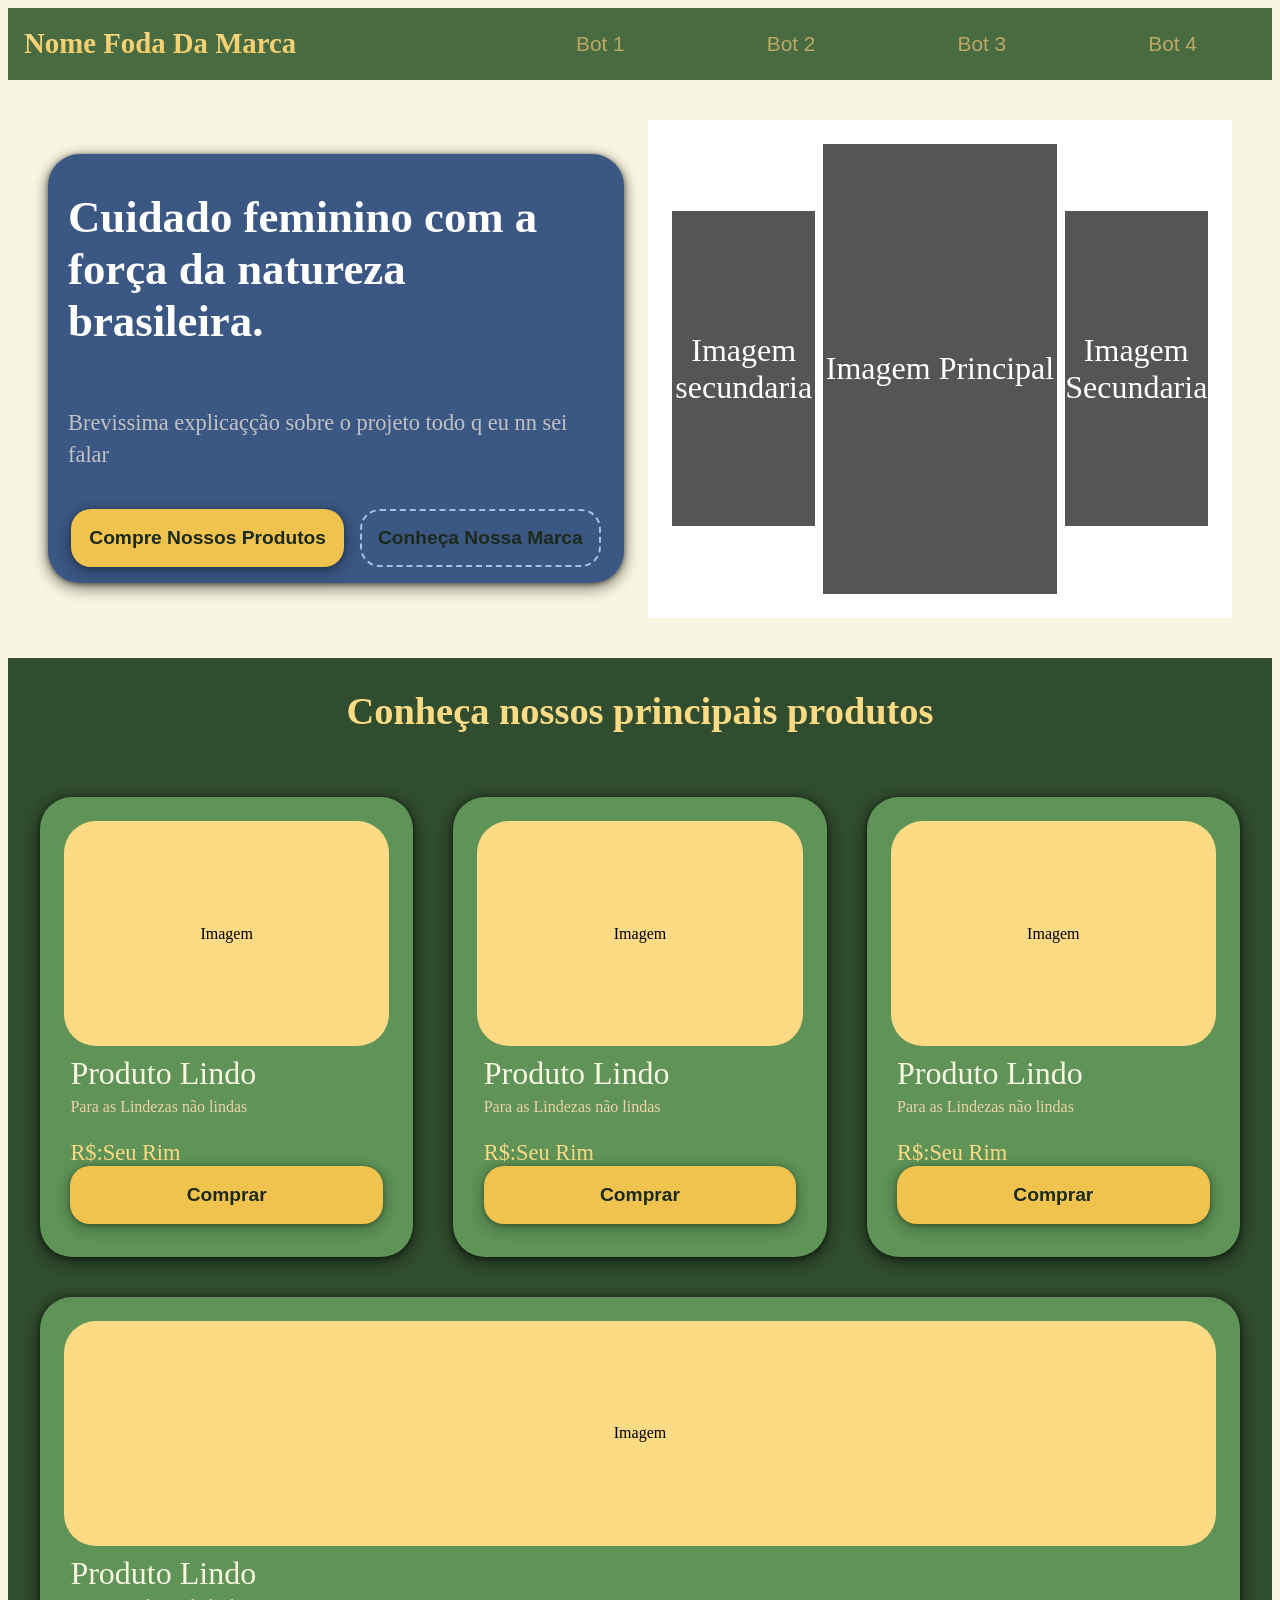
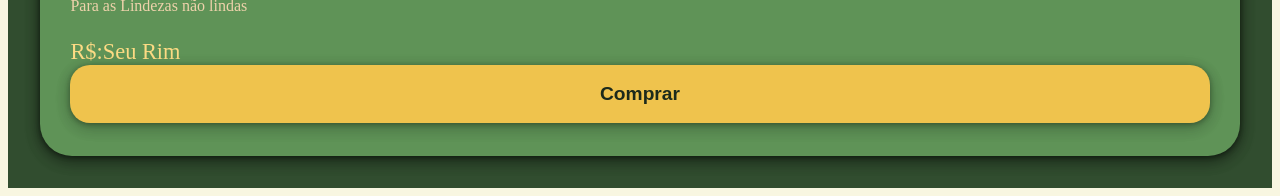
==== html/mainPage.html @ ef7c9c16 "inicialização" ====
<!DOCTYPE html>
<html  lang="en">
<head>
  <meta charset="UTF-8">
  <title>Title</title>
  <meta name="viewport" content="width=device-width, initial-scale=1">
  <link rel="stylesheet" href="../css/style.css">
  <link rel="stylesheet" href="../css/main-color-theme.css">
  <script src="../js/coisas.js"></script>
</head>
<body>
  <header id="head">
    <h1><b>Nome Foda Da Marca</b></h1>
    <div class="header-container">
      <button class="header-bot" onclick="mudar_pagina('mainPage.html')">Bot 1</button>
      <button class="header-bot" onclick="mudar_pagina('ShoppingPage.html')">Bot 2</button>
      <button class="header-bot">Bot 3</button>
      <button class="header-bot">Bot 4</button>
      <button onclick="let sidebar = document.getElementById('sidebar');
  sidebar.classList.toggle('show');
  sidebar.inert = false;" class="header-bot burguer">Bugy</button>
    </div>
    <div class="sidebar" id="sidebar" inert>
      <div class="sidebar-content">
        <button class="header-bot burguer-exit" onclick="let sidebar = document.getElementById('sidebar');
  sidebar.classList.toggle('show');
  sidebar.inert = true;">X</button>
        <hr>
        <button class="header-bot" onclick="mudar_pagina('ShoppingPage.html')">Bot 1</button>
        <button class="header-bot">Bot 2</button>
        <button class="header-bot">Bot 3</button>
        <button class="header-bot">Bot 4</button>
      </div>
    </div>
  </header>
  <section class="main-container">

    <div class="landing-text-container">
      <h1>Cuidado <b>feminino</b> com a força da natureza brasileira.</h1>
      <p>Brevissima explicaçção sobre o projeto todo q eu nn sei falar</p>
      <div class="landing-text-bot-container">
        <button class="landing-text-bot bot-compra">
          Compre Nossos Produtos
        </button>
        <button class="landing-text-bot bot-educacional">
          Conheça Nossa Marca
        </button>
      </div>
    </div>
    <div class="images-container">
      <div class="image t1"> Imagem secundaria</div>
      <div class="image t2"> Imagem Principal</div>
      <div class="image t1"> Imagem Secundaria</div>
    </div>
  </section>

  <section class="shopping-container">
    <h1>Conheça nossos principais produtos</h1>
    <div class="itens-container">
      <div class="item-card">
        <div class="item-card-image">
           Imagem
        </div>
        <div class="item-card-text">
          <h2>Produto Lindo</h2>
          <p>Para as Lindezas não lindas</p>
          <h3>R$:Seu Rim</h3>
          <button class="bot-compra"> Comprar</button>
        </div>
      </div>
      <div class="item-card">
        <div class="item-card-image">
          Imagem
        </div>
        <div class="item-card-text">
          <h2>Produto Lindo</h2>
          <p>Para as Lindezas não lindas</p>
          <h3>R$:Seu Rim</h3>
          <button class="bot-compra"> Comprar</button>
        </div>
      </div>
      <div class="item-card">
        <div class="item-card-image">
          Imagem
        </div>
        <div class="item-card-text">
          <h2>Produto Lindo</h2>
          <p>Para as Lindezas não lindas</p>
          <h3>R$:Seu Rim</h3>
          <button class="bot-compra"> Comprar</button>
        </div>
      </div>
      <div class="item-card">
        <div class="item-card-image">
          Imagem
        </div>
        <div class="item-card-text">
          <h2>Produto Lindo</h2>
          <p>Para as Lindezas não lindas</p>
          <h3>R$:Seu Rim</h3>
          <button class="bot-compra"> Comprar</button>
        </div>
      </div>

    </div>
  </section>

</body>
</html>
---- css/style.css ----
body {
  background-color: var(--main-bg);
}

@media (max-width: 600px) {

  header .header-container * {
    display: none;
    position: sticky;
    top: 0;
  }

  header .burguer {
    display: block;
  }

  header .sidebar {
    display: block;
  }

}

header {
  display:flex;
  justify-content: space-between;
  background-color: var(--menu-main-bg);
  position: sticky;
  top: 8px;
  h1{
    padding: 0 16px;
    font-size: clamp(1rem, 1.8rem, 2rem);
    font-weight: bolder;
    background: linear-gradient(to bottom, var(--main-highlight-light), var(--main-highlight-base));
    color:transparent;
    background-clip: text;
  }
  transition: transform 0.3s ease;
  z-index: 1000;
}

.burguer{
  display:none;
}
.sidebar{
  display:none;
  flex-direction: column;
  position: absolute;
  right: 0;
  top: -1vh;

  width: 60vw;
  height: 100vh;
  transform: translateX(65vw);
  transition: transform 0.6s ease;
  background-color: var(--menu-main-bg);
}
.sidebar.show{
  transform: translateX(5vw);
}


.sidebar-content{
  display:flex;
  flex-direction: column;
  gap: 32px;
  flex: 1;
  hr {
    width: 100%;
  }
  button{
    flex:1;
    margin: 0;
  }
}

header.hidden {
  transform: translateY(-100%);
}

.header-container{
  display: flex;
  flex: 0.8;
  flex-direction: row;
  justify-content: space-between;
  background-color: transparent;
  margin: 8px;
  gap: 8px;

}
.header-bot {
  flex: 1;
  border: none;
  background-color: transparent;
  border-radius: 2rem;
  font-size: 1.3rem;
  color: var(--main-highlight-soft);
  a {
    color: var(--main-highlight-soft);
    text-decoration: none;
  }
}
.header-bot:hover{
  background-color: var(--menu-highlight);
  color: var(--main-highlight-action);
}
.burguer-exit{
  width: 16vw;
  font-size: 2rem;
  border-radius: 0;
  padding: 16px;
}

.column-container {
  display: flex;
  flex-direction: column;
}
.row-container {
  display: flex;
  flex-direction: row;
}

.main-container{
  display: flex;
  margin: auto;
  flex-wrap: wrap;
  padding: 40px;
  justify-content: space-between;
  align-items: center;
  gap:24px
}
footer{
  background-color: var(--menu-pretty-dark-bg);
  display: flex;
  margin: 2vh 0;
  color: white;
  padding: 1vh 2vw;
}

.landing-text-container{
  display: flex;
  flex:1;
  flex-direction: column;
  background-color: var(--second-menu-color);
  box-shadow: var(--shadow-box-type-medium);
  padding: 0 20px ;

  border-radius: 2rem;
  align-items: center;
  h1 {
    color: white;
    text-align: left;
    font-size: clamp(1.4rem, 3.5vw, 3rem);
  }
  p {
    color: #c2c2c2;
    font-size: clamp(0.8rem,2.5vw,1.4rem);
    width:100%;
    justify-content: left;
    line-height: 2rem;
  }
}

.landing-text-bot-container{
  display: flex;
  flex-wrap: wrap;
  align-items: center;
  justify-content: space-between;
  gap: 16px;
  padding: 16px 0;
}
.shopping-container{
  background-color: var(--menu-dark-bg);
  display: flex;
  flex-direction: column;
  h1 {
    text-align: center;
    color: var(--main-highlight-light);
    font-size: 2.4rem;
  }
}
.itens-container{
  display: flex;
  flex:1;
  padding: 32px;
  justify-content: space-between;
  gap:40px;
  flex-wrap: wrap;
}

.item-card{
  display: flex;
  flex-direction: column;
  padding: 24px;
  min-width: 20vw;
  background-color: var(--menu-highlight);
  flex: 1;
  box-shadow: var(--shadow-box-type-medium);
  border-radius: 32px;
  transform: translateY(0px);
  transition: transform 0.6s ease-in-out;
}
.item-card:hover{
  box-shadow: var(--shadow-box-type-dark);
  transform: translateY(-16px);
}
.item-card-image{
  width: 100%;
  background-color: #fddb84;
  border-radius: 2rem;
  height: 25vh;
  align-content: center;
  text-align: center;
  aspect-ratio: 1/1;
}
.item-card-text{
  display: flex;
  flex-direction: column;
  background-color: transparent;
  padding: 1vh 0.5vw;
  * {
    margin: 0;
  }
  h2{
    color: var(--main-bg);
    font-size: 2rem;
    font-weight: normal;
  }
  p {
    color: var(--third-bg);
    margin-top: 0.6vh;
    font-weight: lighter;
  }
  h3 {
    color: var(--main-highlight-action);
    font-size: 1.4rem;
    margin-top: 24px;
    font-weight: normal;
  }

}
.bot-compra{
  flex: 1;
  background-color: var(--main-highlight-button);
  border: 2px solid transparent;
  padding: 16px;
  text-wrap: nowrap;
  border-radius: 20px;
  font-size: 1.2rem;
  font-weight: bold;
  color: var(--menu-pretty-dark-bg);
  box-shadow: var(--shadow-box-type-light);
}
.bot-compra:hover{
  background: linear-gradient(to bottom,
  var(--main-highlight-base),
  var(--main-highlight-button),
  var(--main-highlight-button)
  );
  box-shadow: var(--shadow-box-type-medium)
}

.bot-educacional{
  flex: 1;
  background: transparent;
  padding: 16px;
  border: 2px dashed var(--second-highlight-base);
  text-wrap: nowrap;
  border-radius: 20px;
  font-size: 1.2rem;
  font-weight: bold;
  color: var(--menu-pretty-dark-bg);
}
.bot-educacional:hover{
  background-color: var(--second-highlight-base);: ;
}

.images-container{
  display: flex;
  flex:1;
  padding: 24px;
  flex-wrap: wrap;
  background-color: white;
  align-items: center;
  justify-content: center;
  gap: 8px;
  min-height: 50vh;
}

.t1{
  flex:0.8;
  height:35vh
}
.t2{
  flex: 1.3;
  height:50vh
}

.image{
  background-color: #555555;
  text-align: center;
  align-content: center;
  font-size: 2rem;
  color: white;
  text-wrap: wrap;
  min-width: 0;
}

.shopping-section{
  padding-top: 16px;
  display: flex;
  flex-direction: column;
  gap: 32px;
}

.shopping-side-bar{
  flex: 0.2;
  display: flex;
  flex-direction: column;
  gap: 8px;
  padding: 16px;
  height:78vh;
  background-color: #1c2a1b;
  position: sticky;
  top: 15vh;
  div{
    flex:1;
    background-color: #3b5783;
  }
}

.item-do-menu-de-compra{
  flex:1;
  background-color: #f0f;
}

.shopping-main-page-container{
  display: flex;
  background-color: transparent;
  flex-wrap: wrap;
  gap: 16px;
}
.shopping-main-page-container{
  display: flex;
  background-color: transparent;
  flex-wrap: wrap;
  gap: 16px;
 }
.shopping-main-image{
  background-color: #46564c;
  height: 50vh;
  text-align: center;
  align-content: center;
  font-size: 2rem;
  color: white;
}
.search-container{
  background-color: var(--secondary-bg);
  width: 90%;
  color: black;
  height: 5vh;
  border-radius: 32px;
  border: 2px solid black;
  scale:1;
  transition: background-color 0.5s ease-in-out;
}
.search-container:hover{
  background-color: var(--main-bg);
  color: black;
  border: 2px solid black;
}

.shop-sidebar{
  background-color: var(--menu-main-bg);
  min-width: 20vw;
  height:82vh;
  position: sticky;
  top: 16vh;
  z-index: 1;
  display: flex;
  flex-direction: column;
  padding: 16px;
  gap:32px;
  color:white;
  overflow-y: auto;
}
.siide-bar-filter-container{
  display: flex;
  flex-direction: column;
  gap:8px;

}

.siide-bar-filter-container > details > label{
  color: black;

}

.filter-container{

}
.shopping-page-item-card{
  display: flex;
  flex-direction: column;
  padding: 16px;
  min-width: 15vw;
  max-width: 15vw;
  background-color: var(--secondary-bg);
  border: 2px solid rgba(95, 147, 87, 0.3);
  flex: 1;
  /*box-shadow: var(--shadow-box-type-medium);*/
  border-radius: 32px;
  transform: translateY(0px);
  transition: box-shadow 0.6s ease-in-out, transform 0.6s ease-in-out;
}
.shopping-page-item-card:hover{
  box-shadow: var(--shadow-box-type-super-light);
  cursor: pointer;
  transform: translateY(-8px);
}
.shopping-page-item-card-image{
  width: 100%;
  background-color: #fddb84;
  border-radius: 2rem;
  height: 25vh;
  align-content: center;
  text-align: center;
  aspect-ratio: 1/1;
}
.shopping-page-item-card-text{
  display: flex;
  flex-direction: column;
  background-color: transparent;
  padding: 1vh 0.5vw;
  gap: 8px;
  * {
    margin: 0;
  }
  h2{
    color: #f19b33;
    font-size: 1.5rem;
    font-weight: normal;
  }
  h3 {
    color: #93711a;
    font-size: 2rem;
    margin-top: 24px;
    font-weight: bolder;
  }

}
---- css/main-color-theme.css ----
:root {
  --menu-high-highlight: #7fb975;
  --menu-highlight: #5f9357;
  --menu-main-bg:#486b42;
  --menu-dark-bg:#314d2f;
  --menu-pretty-dark-bg: #1c2a1b;
  --second-menu-color: #3b5783;
  --main-highlight-light:#fddb84;
  --main-highlight-base:#EEC762;
  --main-highlight-action:#fddb84;
  --main-highlight-button:#efc34d;
  --main-highlight-dark: hsl(43.3, 90.5%, 62.7%);
  --main-highlight-soft: hsl(45, 42%, 57%);
  --second-highlight-base:#A2C0E8;
  --second-highlight-action:#bcd4f3;
  --main-bg: #f8f6e1;
  --secondary-bg:#fcf2ce;
  --third-bg:#eed2ab;
  --fourth-bg:#cea574;
  --main-bg-gradient: linear-gradient(#eedec9, #c29e73);


  --harsh-shadow-type-1: rgba(0, 0, 0, 0.35);
  --soft-shadow-type-1: rgba(0, 0, 0, 0.40);
  --harsh-shadow-type-2: rgba(0, 0, 0, 0.25);
  --soft-shadow-type-2: rgba(0, 0, 0, 0.20);
  --harsh-shadow-type-3: rgba(0, 0, 0, 0.15);
  --soft-shadow-type-3: rgba(0, 0, 0, 0.10);
  --harsh-shadow-type-4: rgba(0, 0, 0, 0.08);
  --soft-shadow-type-4: rgba(0, 0, 0, 0.03);
  --shadow-box-type-dark:
    -1px 5px 1rem var(--soft-shadow-type-1),
    1px 5px 1rem var(--soft-shadow-type-1),
    0 3px 1rem var(--soft-shadow-type-1),
    1px 1px 0.3rem var(--harsh-shadow-type-1),
    -1px 1px 0.3rem var(--harsh-shadow-type-1);
  --shadow-box-type-medium:
    -1px 5px 1rem var(--soft-shadow-type-2),
    1px 5px 1rem var(--soft-shadow-type-2),
    0 3px 1rem var(--soft-shadow-type-2),
    1px 1px 0.3rem var(--harsh-shadow-type-2),
    -1px 1px 0.3rem var(--harsh-shadow-type-2);
  --shadow-box-type-light:
    -1px 5px 1rem var(--soft-shadow-type-3),
    1px 5px 1rem var(--soft-shadow-type-3),
    0 3px 1rem var(--soft-shadow-type-3),
    1px 1px 0.3rem var(--harsh-shadow-type-3),
    -1px 1px 0.3rem var(--harsh-shadow-type-3);
  --shadow-box-type-super-light:
    -1px 8px 1rem var(--soft-shadow-type-4),
    1px 8px 1rem var(--soft-shadow-type-4),
    0 6px 1rem var(--soft-shadow-type-4),
    1px 3px 0.3rem var(--harsh-shadow-type-4),
    -1px 3px 0.3rem var(--harsh-shadow-type-4);
}
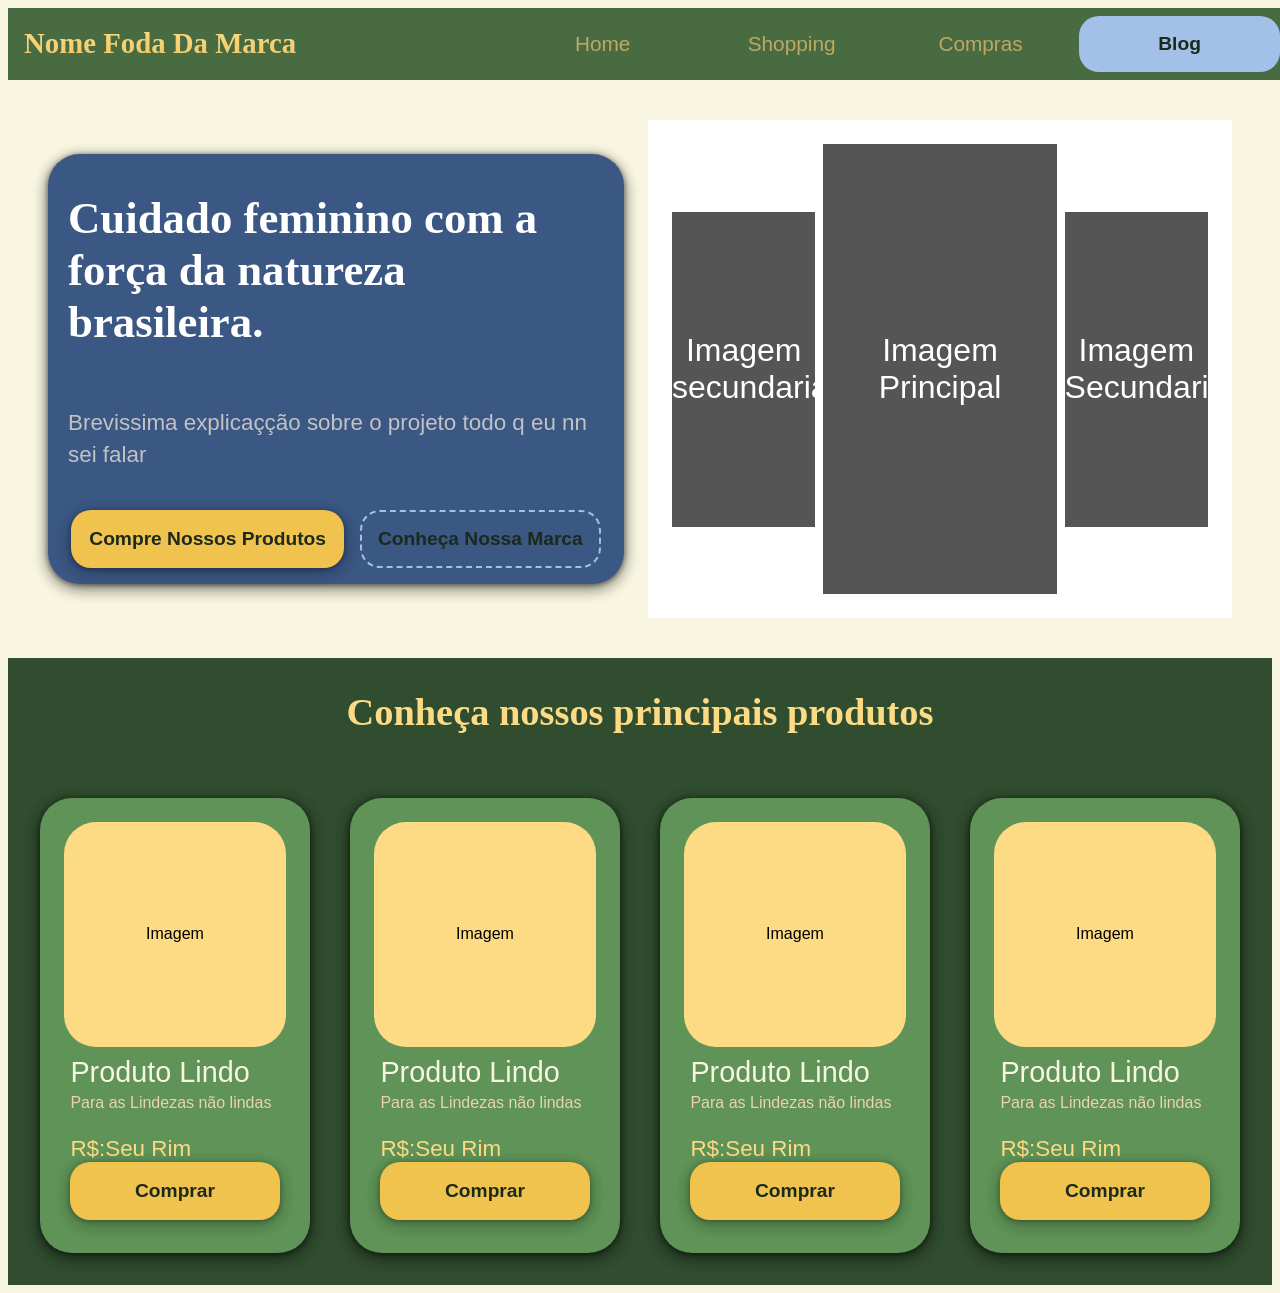
==== commit 23335d12: "atualização,eu acho" ====
--- a/html/mainPage.html
+++ b/html/mainPage.html
@@ -10,28 +10,7 @@
 </head>
 <body>
   <header id="head">
-    <h1><b>Nome Foda Da Marca</b></h1>
-    <div class="header-container">
-      <button class="header-bot" onclick="mudar_pagina('mainPage.html')">Bot 1</button>
-      <button class="header-bot" onclick="mudar_pagina('ShoppingPage.html')">Bot 2</button>
-      <button class="header-bot">Bot 3</button>
-      <button class="header-bot">Bot 4</button>
-      <button onclick="let sidebar = document.getElementById('sidebar');
-  sidebar.classList.toggle('show');
-  sidebar.inert = false;" class="header-bot burguer">Bugy</button>
-    </div>
-    <div class="sidebar" id="sidebar" inert>
-      <div class="sidebar-content">
-        <button class="header-bot burguer-exit" onclick="let sidebar = document.getElementById('sidebar');
-  sidebar.classList.toggle('show');
-  sidebar.inert = true;">X</button>
-        <hr>
-        <button class="header-bot" onclick="mudar_pagina('ShoppingPage.html')">Bot 1</button>
-        <button class="header-bot">Bot 2</button>
-        <button class="header-bot">Bot 3</button>
-        <button class="header-bot">Bot 4</button>
-      </div>
-    </div>
+
   </header>
   <section class="main-container">
 
@@ -39,7 +18,7 @@
       <h1>Cuidado <b>feminino</b> com a força da natureza brasileira.</h1>
       <p>Brevissima explicaçção sobre o projeto todo q eu nn sei falar</p>
       <div class="landing-text-bot-container">
-        <button class="landing-text-bot bot-compra">
+        <button class="landing-text-bot bot-compra" onclick="window.location.href='ShoppingPage.html'">
           Compre Nossos Produtos
         </button>
         <button class="landing-text-bot bot-educacional">
--- a/css/style.css
+++ b/css/style.css
@@ -2,7 +2,11 @@
 
 body {
   background-color: var(--main-bg);
-}
+  font-family: Arial, Helvetica, sans-serif;
+  overflow-x: auto;
+  margin-top: 80px ;
+}
+
 
 @media (max-width: 600px) {
 
@@ -21,13 +25,20 @@
   }
 
 }
+button{
+  cursor: pointer;
+}
+
 
 header {
   display:flex;
+  font-family: none, serif;
   justify-content: space-between;
   background-color: var(--menu-main-bg);
-  position: sticky;
+  position: fixed;
   top: 8px;
+  height: 72px;
+  width: 100%;
   h1{
     padding: 0 16px;
     font-size: clamp(1rem, 1.8rem, 2rem);
@@ -40,6 +51,7 @@
   z-index: 1000;
 }
 
+
 .burguer{
   display:none;
 }
@@ -53,10 +65,12 @@
   width: 60vw;
   height: 100vh;
   transform: translateX(65vw);
-  transition: transform 0.6s ease;
+  transition: transform 0.6s ease, opacity 0.4s ease;
+  opacity: 0;
   background-color: var(--menu-main-bg);
 }
 .sidebar.show{
+  opacity: 1;
   transform: translateX(5vw);
 }
 
@@ -92,6 +106,7 @@
 .header-bot {
   flex: 1;
   border: none;
+
   background-color: transparent;
   border-radius: 2rem;
   font-size: 1.3rem;
@@ -100,6 +115,7 @@
     color: var(--main-highlight-soft);
     text-decoration: none;
   }
+  transition: background-color 0.4s ease-in-out,color 0.4s ease-in-out;
 }
 .header-bot:hover{
   background-color: var(--menu-highlight);
@@ -151,6 +167,7 @@
   h1 {
     color: white;
     text-align: left;
+    font-family: none, serif;
     font-size: clamp(1.4rem, 3.5vw, 3rem);
   }
   p {
@@ -166,6 +183,7 @@
   display: flex;
   flex-wrap: wrap;
   align-items: center;
+  height: fit-content;
   justify-content: space-between;
   gap: 16px;
   padding: 16px 0;
@@ -174,8 +192,10 @@
   background-color: var(--menu-dark-bg);
   display: flex;
   flex-direction: column;
+
   h1 {
     text-align: center;
+    font-family: none, serif;
     color: var(--main-highlight-light);
     font-size: 2.4rem;
   }
@@ -190,10 +210,12 @@
 }
 
 .item-card{
+  font-family: Arial, Helvetica, sans-serif;
   display: flex;
   flex-direction: column;
   padding: 24px;
-  min-width: 20vw;
+  min-width: 15vw;
+  cursor: pointer;
   background-color: var(--menu-highlight);
   flex: 1;
   box-shadow: var(--shadow-box-type-medium);
@@ -224,12 +246,13 @@
   }
   h2{
     color: var(--main-bg);
-    font-size: 2rem;
+    font-size: 1.8rem;
     font-weight: normal;
   }
   p {
     color: var(--third-bg);
     margin-top: 0.6vh;
+    font-size: 1rem;
     font-weight: lighter;
   }
   h3 {
@@ -245,12 +268,15 @@
   background-color: var(--main-highlight-button);
   border: 2px solid transparent;
   padding: 16px;
+  text-align: center;
+  text-overflow: ellipsis;
+  border-radius: 20px;
   text-wrap: nowrap;
-  border-radius: 20px;
   font-size: 1.2rem;
   font-weight: bold;
   color: var(--menu-pretty-dark-bg);
   box-shadow: var(--shadow-box-type-light);
+  transition: box-shadow 0.3s ease-in-out;
 }
 .bot-compra:hover{
   background: linear-gradient(to bottom,
@@ -260,7 +286,24 @@
   );
   box-shadow: var(--shadow-box-type-medium)
 }
-
+.bot-carrinho{
+  flex: 1;
+  background-color: transparent;
+  border: 2px solid var(--main-highlight-button);
+  padding: 16px 0;
+  text-align: center;
+  text-overflow: ellipsis;
+  border-radius: 20px;
+  font-size: 1.2rem;
+  font-weight: bold;
+  color: var(--menu-pretty-dark-bg);
+  box-shadow: var(--shadow-box-type-light);
+  transition: box-shadow 0.6s ease-in-out;
+}
+.bot-carrinho:hover{
+
+  box-shadow: var(--shadow-box-type-medium)
+}
 .bot-educacional{
   flex: 1;
   background: transparent;
@@ -269,7 +312,22 @@
   text-wrap: nowrap;
   border-radius: 20px;
   font-size: 1.2rem;
+
   font-weight: bold;
+  color: var(--menu-pretty-dark-bg);
+}
+.header-blog-bot{
+  flex: 1;
+  background: var(--second-highlight-base);;
+  padding: 16px;
+  border-radius: 20px;
+  font-size: 1.2rem;
+  font-weight: bold;
+  color: var(--menu-pretty-dark-bg);
+  transition: background-color 0.2s ease-in-out;
+}
+.header-blog-bot:hover{
+  background-color: var(--second-highlight-action);: ;
   color: var(--menu-pretty-dark-bg);
 }
 .bot-educacional:hover{
@@ -359,10 +417,24 @@
   background-color: var(--secondary-bg);
   width: 90%;
   color: black;
-  height: 5vh;
+  height: 8px;
   border-radius: 32px;
   border: 2px solid black;
   scale:1;
+  font-size: 1rem;
+  padding: 8px;
+  transition: background-color 0.5s ease-in-out;
+}
+.detail-search-container{
+  background-color: var(--secondary-bg);
+  width: 70%;
+  color: black;
+  height: 8px;
+  border-radius: 32px;
+  border: 2px solid black;
+  scale:1;
+  font-size: 1.1rem;
+  padding: 8px;
   transition: background-color 0.5s ease-in-out;
 }
 .search-container:hover{
@@ -384,12 +456,14 @@
   gap:32px;
   color:white;
   overflow-y: auto;
+  border-radius: 1rem;
+  border: 3px solid var(--menu-highlight);
 }
 .siide-bar-filter-container{
   display: flex;
   flex-direction: column;
   gap:8px;
-
+  font-size: 1.4rem;
 }
 
 .siide-bar-filter-container > details > label{
@@ -404,8 +478,7 @@
   display: flex;
   flex-direction: column;
   padding: 16px;
-  min-width: 15vw;
-  max-width: 15vw;
+  min-width: 20vw;
   background-color: var(--secondary-bg);
   border: 2px solid rgba(95, 147, 87, 0.3);
   flex: 1;
@@ -444,10 +517,175 @@
   }
   h3 {
     color: #93711a;
+    min-font-size: 5vw;
     font-size: 2rem;
     margin-top: 24px;
     font-weight: bolder;
   }
-
-}
-
+}
+
+.sidebar-search-container{
+  display: flex;
+  flex-direction: column;
+  align-items: center;
+  h2 {
+    text-align: center;
+    color: var(--secondary-bg);
+    font-size: 1.7rem;
+  }
+}
+
+.sidebar-detail{
+  color: var(--fourth-bg);
+  font-size: 1.2rem;
+}
+.sidebar-detail:hover{
+  color: var(--third-bg);
+}
+.sidebar-detail:open{
+  color: var(--menu-super-high-highlight);
+  div {
+
+    font-size: 1.1rem;
+    margin: 4px;
+    color:var(--main-bg);
+  }
+  div:hover{
+    color: var(--third-bg);
+  }
+}
+
+input[type="checkbox"]{
+  accent-color: var(--main-highlight-base);
+}
+
+.main-product-section{
+  display: flex;
+  margin: 24px;
+  justify-content: space-between;
+  height: fit-content;
+}
+.produto-container{
+  background-color: transparent;
+  width: 100%;
+  height: fit-content;
+  padding: 16px;
+  display: flex;
+  gap:16px;
+  flex:1;
+  justify-content: center;
+  font-family: Arial, Helvetica, sans-serif;
+}
+.super-image-container{
+  display: flex;
+  height: 55vh;
+  width: 50%;
+  gap:8px;
+  min-width: 400px;
+}
+.produto-left-side-images{
+  background-color: transparent;
+  min-width: 70px;
+  display: flex;
+  flex-direction: column;
+  padding: 8px;
+  gap: 16px;
+  overflow-y: scroll;
+
+  scrollbar-width: thin;
+  scrollbar-color: grey transparent;
+}
+
+.produto-mini-image{
+  aspect-ratio: 1/1;
+  background-color: #3b5783;
+  border-radius: 0.5rem;
+  border: 2px solid grey;
+  text-align: center;
+  align-content: center;
+  transition: background-color 0.6s ease-in-out  ;
+}
+.produto-mini-image:hover{
+  background-color: #618cd2;
+}
+.produto-main-image{
+  background-color: #7fb975;
+  border-radius: 1rem;
+
+  flex:1;
+  text-align: center;
+  align-content: center;
+}
+
+.produto-info{
+  background-color: transparent;
+  width:40%;
+  padding: 16px;
+  display: flex;
+  flex-direction: column;
+  gap: 16px;
+  justify-content: space-between;
+  height: fit-content;
+  h2{
+    font-size: 1.7rem;
+    margin: 0;
+
+  }
+  h1{
+    font-size: 2.5rem;
+    margin: 0;
+  }
+
+  p{
+    color: #757575;
+  }
+  a{
+    text-decoration: none;
+    color: #5d79c4;
+  }
+  ul{
+    margin: 0;
+    list-style-type: none;
+    padding: 0 8px;
+    color: #757575;
+  }
+}
+.produto-buying-container{
+  border-radius: 1rem;
+  border: 2px solid grey;
+  font-family: Arial, Helvetica, sans-serif;
+  min-width: 400px;
+  margin:16px;
+  padding: 0 16px;
+  text-align: left;
+  justify-content: space-evenly;
+  display: flex;
+  flex-direction: column;
+  gap: 24px;
+}
+.rating-container{
+  color:grey;
+  align-items: center;
+  display:flex;
+  gap:8px;
+  width:fit-content;
+}
+.star-container{
+  display: inline-flex;
+  gap: 4px;
+  background: var(--main-highlight-base) ;
+  color:transparent;
+  background-clip: text;
+  width: 50%;
+}
+.star{
+  aspect-ratio: 1/1;
+  font-size: 1.5rem;
+  -webkit-text-stroke: 1px #000000;
+
+}
+.star::before{
+  content: "★";
+}
+
+
--- a/css/main-color-theme.css
+++ b/css/main-color-theme.css
@@ -1,4 +1,5 @@
 :root {
+  --menu-super-high-highlight: #96de8a;
   --menu-high-highlight: #7fb975;
   --menu-highlight: #5f9357;
   --menu-main-bg:#486b42;
@@ -17,7 +18,7 @@
   --secondary-bg:#fcf2ce;
   --third-bg:#eed2ab;
   --fourth-bg:#cea574;
-  --main-bg-gradient: linear-gradient(#eedec9, #c29e73);
+  --main-bg-gradient: linear-gradient(#f8f6e1, #fcf2ce);
 
 
   --harsh-shadow-type-1: rgba(0, 0, 0, 0.35);
